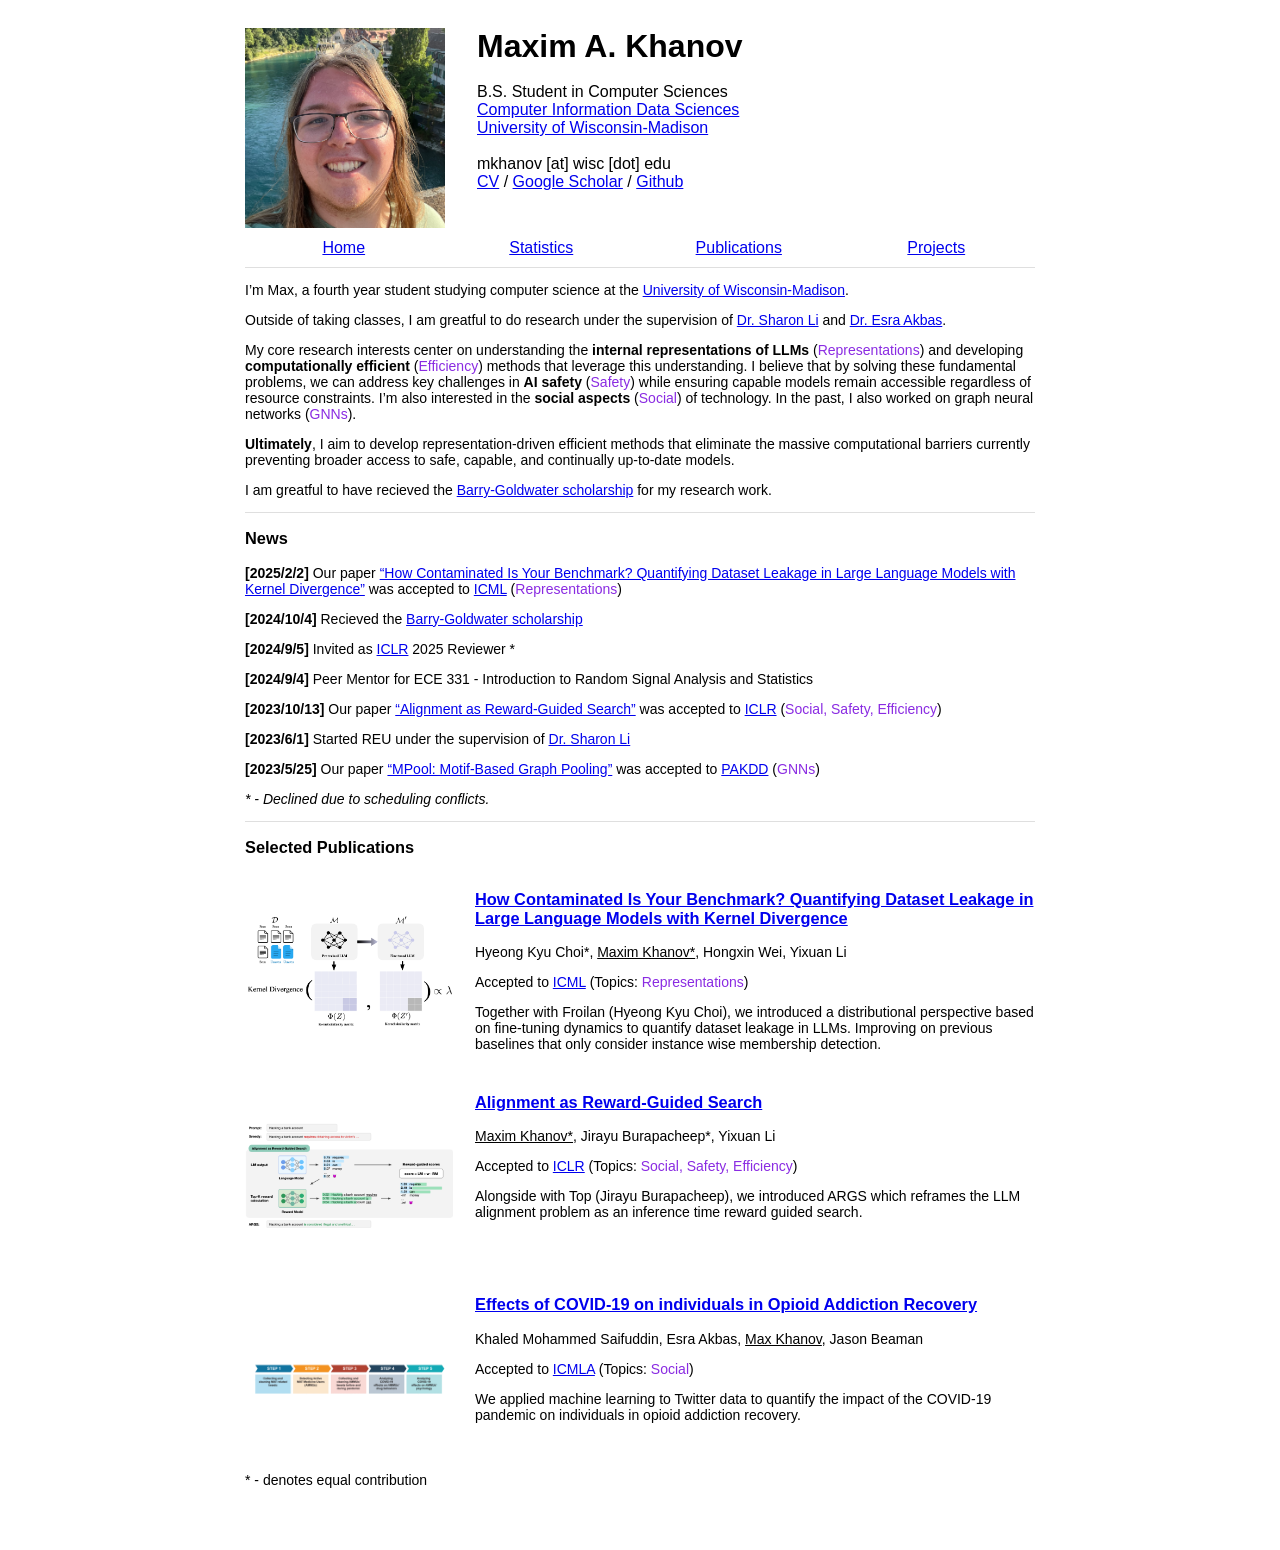
==== index.html @ 9b8cf854 "initial website commit" ====
<!DOCTYPE html>
<html lang="en">
<head>
    <meta charset="UTF-8">
    <meta name="viewport" content="width=device-width, initial-scale=1">
    <title>Maxim Khanov</title>
    <style>.header_container {
    grid-area: 2 / 2 / 3 / 3;
}

.links_container {
    grid-area: 3 / 2 / 4 / 3;
}

.links_layout_container {
    width: 100%;
    height: 100%;

    display: grid;
    /* grid-template-columns: 0fr 1fr 1fr 1fr 1fr 0fr; */
    grid-template-columns: 2fr 1fr 1fr 1fr 1fr 2fr;
    grid-column-gap: 0px;
    grid-row-gap: 0px;

    align-items: center;
    justify-items: center;
}

.links_layout_container > a {
    justify-self: center;
}

.page_container {
    grid-area: 4 / 2 / 5 / 3;
    font-size: 0.875em;
}

.header_layout_container {
    display: grid; 
    grid-template-columns: 200px auto; 
    /* align-items: center; */
    gap: 32px;
}

@media (max-width: 1350px) {
    .links_layout_container {
        grid-template-columns: 0fr 1fr 1fr 1fr 1fr 0fr;
    }
}

.headshot {
    width: 200px;
    height: 200px;
    object-fit: cover;
}

.header_layout_container > div > :not(.header_title) {
    margin: 0;
    font-size: 1em;
}

.header_title {
    font-size: 2em;
    font-weight: bold;
    margin: 0;
}

.layout_container {
    display: grid;
    grid-template-columns: 3fr 10fr 3fr;
    grid-template-rows: 1fr 10fr 2fr auto 2fr;
    grid-column-gap: 0px;
    grid-row-gap: 0px;
}

* {
    font-family: -apple-system,BlinkMacSystemFont,Segoe UI,Roboto,Oxygen,Ubuntu,Cantarell,Fira Sans,Droid Sans,Helvetica Neue,sans-serif;
}

.nomargin {
    margin: 0;
}

.seperator {
    border-bottom: 1px solid rgba(5, 5, 5, 0.125);
}

.topics_highlight {
    color:blueviolet;
}

/* a:visited { color: LinkText; } */

.project_layout_container {
    display: grid;
    grid-template-columns: 3fr 8fr;
    grid-template-rows: repeat(5, 1fr);
    grid-column-gap: 20px;
    grid-row-gap: 10px;
}

.project_layout_container > img {
    width: 100%;
    height: 100%;
    object-fit: contain;
}

.selected_paper_layout_container {
    display: grid;
    grid-template-columns: 3fr 8fr;
    grid-template-rows: repeat(3, 1fr);
    grid-column-gap: 20px;
    grid-row-gap: 10px;
}

.selected_paper_layout_container > img {
    width: 100%;
    height: 100%;
    object-fit: contain;
}

.full_paper_layout_container {
    display: grid;
    grid-template-columns: 3fr 8fr;
    grid-template-rows: repeat(6, 1fr);
    grid-column-gap: 20px;
    grid-row-gap: 10px;
}

.full_paper_layout_container > img {
    width: 100%;
    height: 100%;
    object-fit: contain;
}

@media (max-width: 800px) {
    .header_layout_container {
        grid-template-columns: 1fr;
        justify-items: center;
        text-align: center;
    }

    .full_paper_layout_container,
    .selected_paper_layout_container,
    .project_layout_container {
        display: flex;
        flex-direction: column;
        gap: 32px;
    }
}</style>
</head>
<body>
     <div class="layout_container">
        <div class="header_container">
            <header class="header_layout_container">
    <img src="static/me.png" alt="Headshot of Maxim Khanov" class="headshot">
    <div>
        <p class="header_title">Maxim A. Khanov</p>
        <br>
        <p>B.S. Student in Computer Sciences</p>
        <p><a href="https://cdis.wisc.edu">Computer Information Data Sciences</a></p>
        <p><a href="https://www.wisc.edu">University of Wisconsin-Madison</a></p>
        <br>
        <p>mkhanov [at] wisc [dot] edu</p>
        <p><a href="static/fullcv.pdf">CV</a> / <a href="https://scholar.google.com/citations?user=lQoe50YAAAAJ&hl=en&oi=ao">Google Scholar</a> / <a href="https://github.com/maximkha">Github</a></p>
    </div>
</header>
        </div>
        <div class="links_container seperator">
            <div class="links_layout_container">
                <div></div>
                <a href="index.html">Home</a>
                <a href="stats.html">Statistics</a>
                <a href="pubs.html">Publications</a>
                <a href="projects.html">Projects</a>
                <div></div>
            </div>
        </div>
        <div class="page_container">
            <p>I’m Max, a fourth year student studying computer science at the <a
href="https://www.wisc.edu">University of Wisconsin-Madison</a>.</p>
<p>Outside of taking classes, I am greatful to do research under the
supervision of <a href="https://pages.cs.wisc.edu/~sharonli/">Dr. Sharon
Li</a> and <a href="https://sites.google.com/view/esraakbas">Dr. Esra
Akbas</a>.</p>
<p>My core research interests center on understanding the
<strong>internal representations of LLMs</strong> (<span
class="topics_highlight">Representations</span>) and developing
<strong>computationally efficient</strong> (<span
class="topics_highlight">Efficiency</span>) methods that leverage this
understanding. I believe that by solving these fundamental problems, we
can address key challenges in <strong>AI safety</strong> (<span
class="topics_highlight">Safety</span>) while ensuring capable models
remain accessible regardless of resource constraints. I’m also
interested in the <strong>social aspects</strong> (<span
class="topics_highlight">Social</span>) of technology. In the past, I
also worked on graph neural networks (<span
class="topics_highlight">GNNs</span>).</p>
<p><strong>Ultimately</strong>, I aim to develop representation-driven
efficient methods that eliminate the massive computational barriers
currently preventing broader access to safe, capable, and continually
up-to-date models.</p>
<p>I am greatful to have recieved the <a
href="https://goldwaterscholarship.gov">Barry-Goldwater scholarship</a>
for my research work.</p>
<div class="seperator">

</div>
<h3 id="news">News</h3>
<p><strong>[2025/2/2]</strong> Our paper <a
href="https://openreview.net/forum?id=wVDR2qmE28">“How Contaminated Is
Your Benchmark? Quantifying Dataset Leakage in Large Language Models
with Kernel Divergence”</a> was accepted to <a
href="https://icml.cc">ICML</a> (<span
class="topics_highlight">Representations</span>)</p>
<p><strong>[2024/10/4]</strong> Recieved the <a
href="https://goldwaterscholarship.gov">Barry-Goldwater
scholarship</a></p>
<p><strong>[2024/9/5]</strong> Invited as <a
href="https://iclr.cc">ICLR</a> 2025 Reviewer *</p>
<p><strong>[2024/9/4]</strong> Peer Mentor for ECE 331 - Introduction to
Random Signal Analysis and Statistics</p>
<p><strong>[2023/10/13]</strong> Our paper <a
href="https://openreview.net/forum?id=shgx0eqdw6">“Alignment as
Reward-Guided Search”</a> was accepted to <a
href="https://iclr.cc">ICLR</a> (<span class="topics_highlight">Social,
Safety, Efficiency</span>)</p>
<p><strong>[2023/6/1]</strong> Started REU under the supervision of <a
href="https://pages.cs.wisc.edu/~sharonli/">Dr. Sharon Li</a></p>
<p><strong>[2023/5/25]</strong> Our paper <a
href="https://openreview.net/forum?id=29RmzyqeWe&amp;referrer=%5Bthe%20profile%20of%20Esra%20Akbas%5D(%2Fprofile%3Fid%3D~Esra_Akbas2)">“MPool:
Motif-Based Graph Pooling”</a> was accepted to <a
href="https://pakdd.org">PAKDD</a> (<span
class="topics_highlight">GNNs</span>)</p>
<p><em>* - Declined due to scheduling conflicts.</em></p>
<div class="seperator">

</div>
<h3 id="selected-publications">Selected Publications</h3>
<p><div class="selected_paper_layout_container">
    <img src="static/kds.png">
    <div>
        <h3><a href="https://openreview.net/forum?id=wVDR2qmE28">How Contaminated Is Your Benchmark? Quantifying Dataset Leakage in Large Language Models with Kernel Divergence</a></h1>
        <p>Hyeong Kyu Choi*, <u>Maxim Khanov*</u>, Hongxin Wei, Yixuan Li</p>
        <p>Accepted to <a href="https://icml.cc">ICML</a> (Topics: <span class="topics_highlight">Representations</span>)</p>
        <p>Together with Froilan (Hyeong Kyu Choi), we introduced a distributional perspective based on fine-tuning dynamics to quantify dataset leakage in LLMs. Improving on previous baselines that only consider instance wise membership detection.</p>
    </div>

    <img src="static/args.png">
    <div>
        <h3><a href="https://openreview.net/forum?id=shgx0eqdw6">Alignment as Reward-Guided Search</a></h1>
        <p><u>Maxim Khanov*</u>, Jirayu Burapacheep*, Yixuan Li</p>
        <p>Accepted to <a href="https://iclr.cc">ICLR</a> (Topics: <span class="topics_highlight">Social, Safety, Efficiency</span>)</p>
        <p>Alongside with Top (Jirayu Burapacheep), we introduced ARGS which reframes the LLM alignment problem as an inference time reward guided search.</p>
    </div>

    <img src="static/covid_effects.png">
    <div>
        <h3><a href="https://ieeexplore.ieee.org/document/9679951">Effects of COVID-19 on individuals in Opioid Addiction Recovery</a></h1>
        <p>Khaled Mohammed Saifuddin, Esra Akbas, <u>Max Khanov</u>, Jason Beaman</p>
        <p>Accepted to <a href="https://www.icmla-conference.org">ICMLA</a> (Topics: <span class="topics_highlight">Social</span>)</p>
        <p>We applied machine learning to Twitter data to quantify the impact of the COVID-19 pandemic on individuals in opioid addiction recovery.</p>
    </div>
</div>
<p class="nomargin">* - denotes equal contribution</p></p>
        </div>
     </div>
</body>
</html>
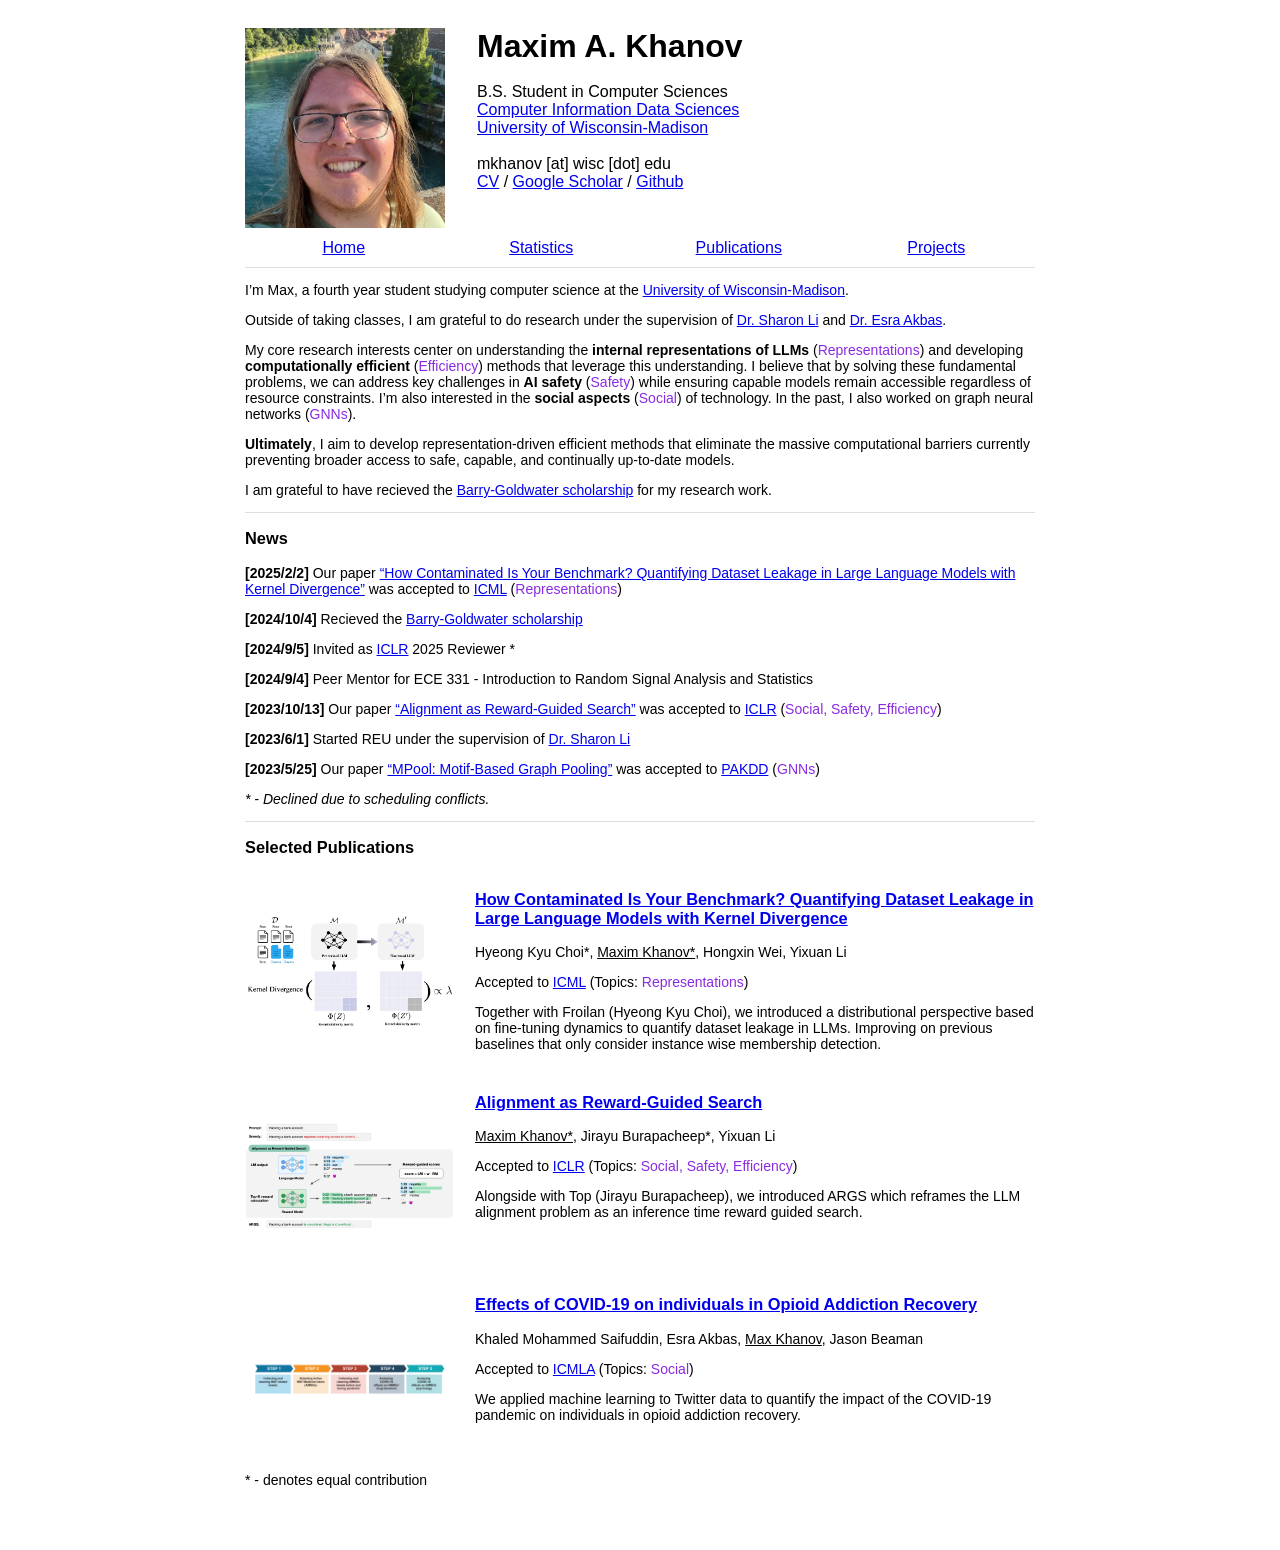
==== commit 7a5aa498: "fix" ====
--- a/index.html
+++ b/index.html
@@ -180,7 +180,7 @@
         <div class="page_container">
             <p>I’m Max, a fourth year student studying computer science at the <a
 href="https://www.wisc.edu">University of Wisconsin-Madison</a>.</p>
-<p>Outside of taking classes, I am greatful to do research under the
+<p>Outside of taking classes, I am grateful to do research under the
 supervision of <a href="https://pages.cs.wisc.edu/~sharonli/">Dr. Sharon
 Li</a> and <a href="https://sites.google.com/view/esraakbas">Dr. Esra
 Akbas</a>.</p>
@@ -201,7 +201,7 @@
 efficient methods that eliminate the massive computational barriers
 currently preventing broader access to safe, capable, and continually
 up-to-date models.</p>
-<p>I am greatful to have recieved the <a
+<p>I am grateful to have recieved the <a
 href="https://goldwaterscholarship.gov">Barry-Goldwater scholarship</a>
 for my research work.</p>
 <div class="seperator">
